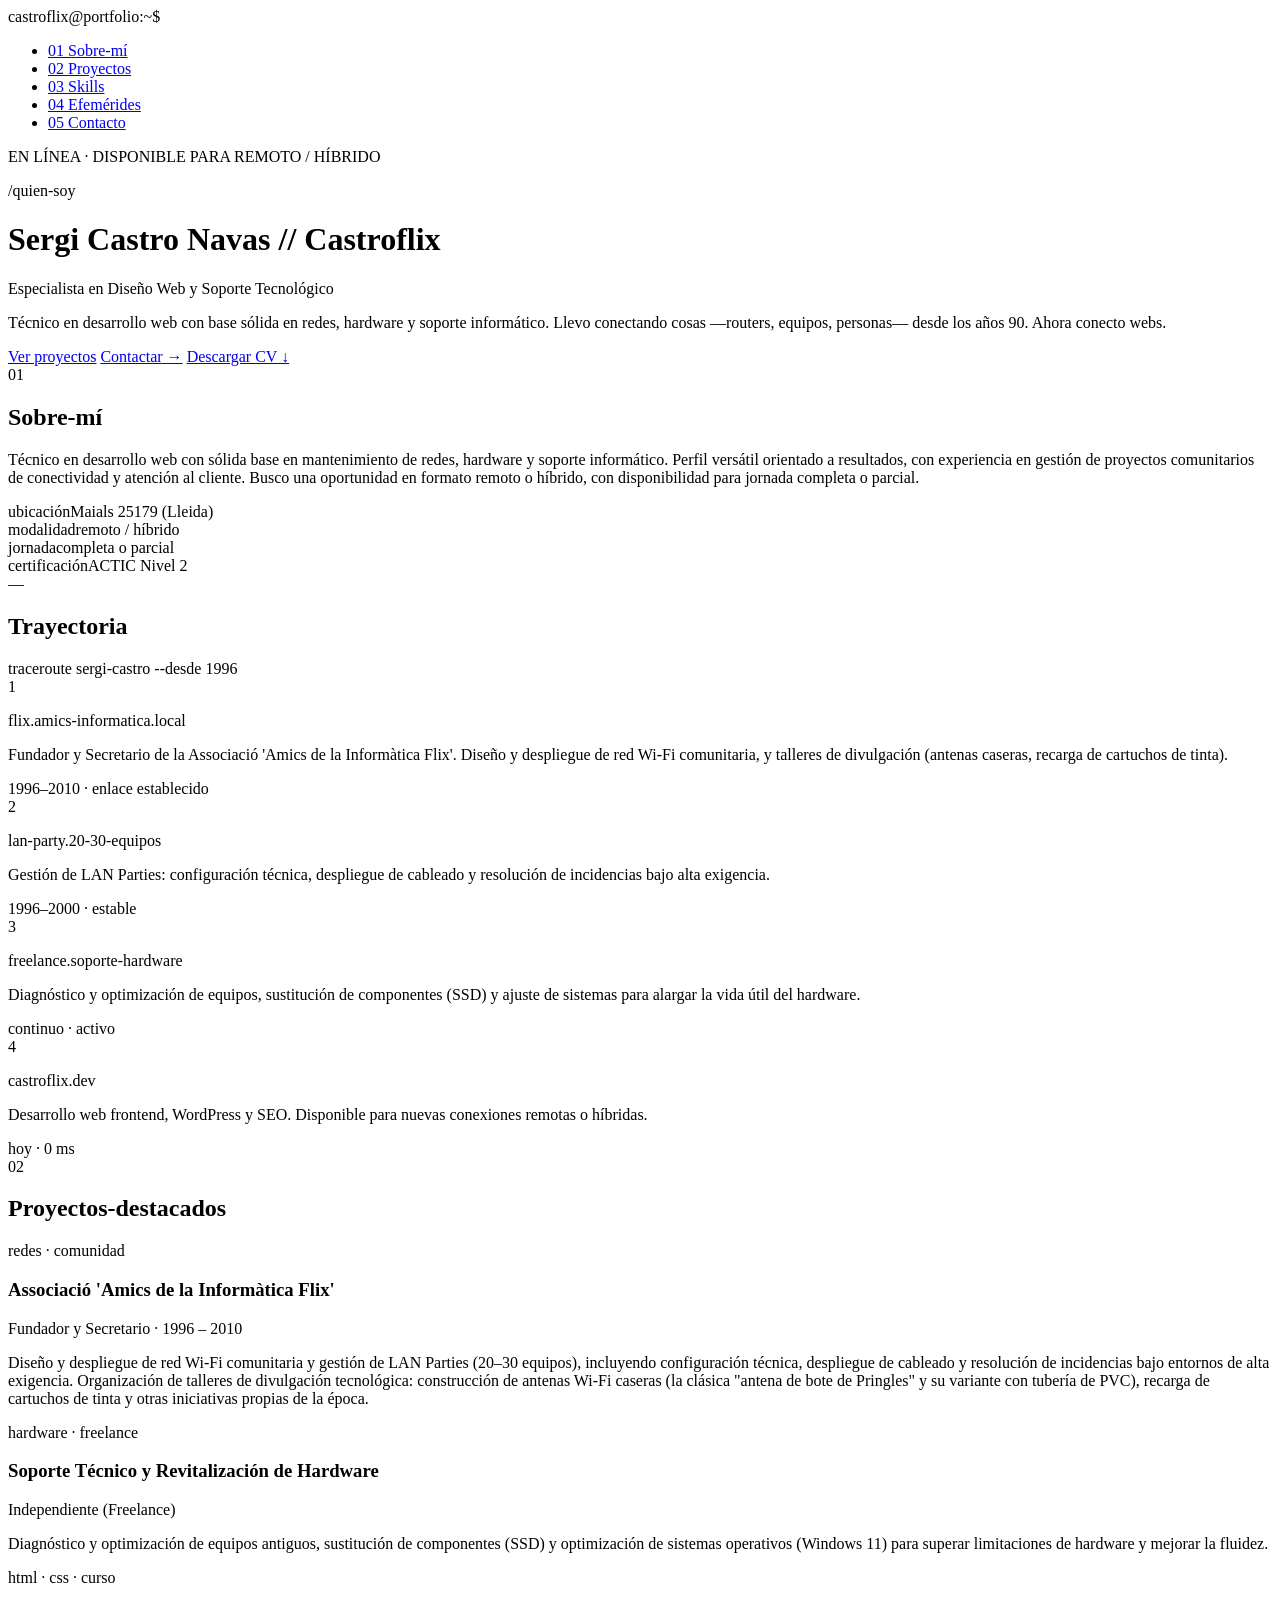
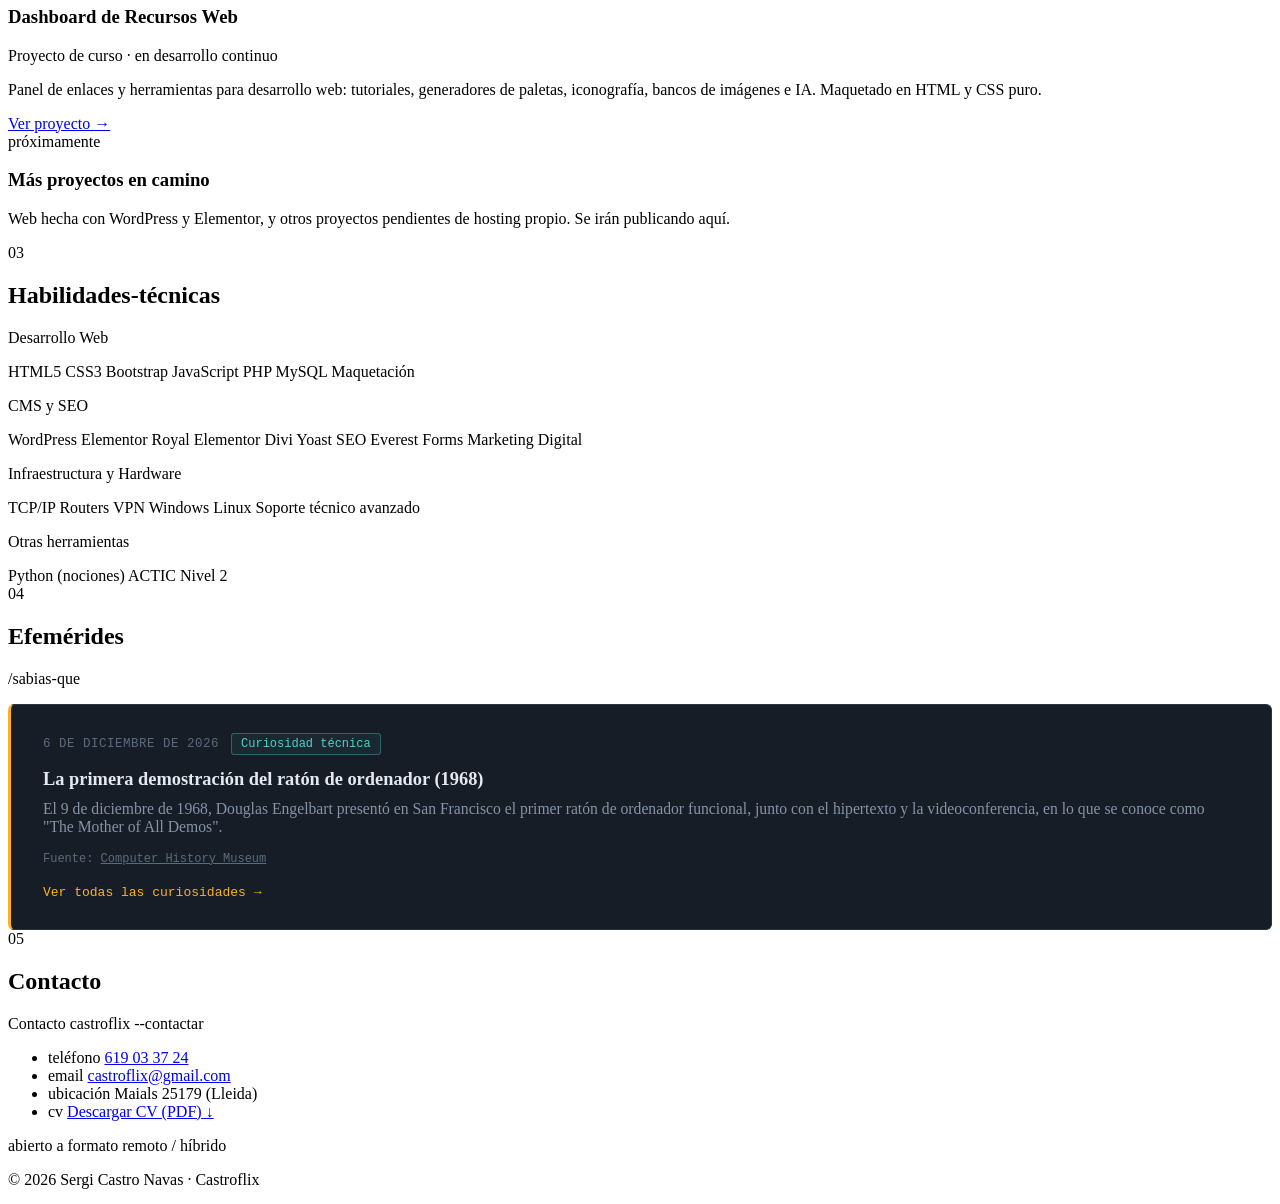
==== index.html @ 85de7d3b "Add files via upload upgrade añadiendo apartado efemerides" ====
<!DOCTYPE html>
<html lang="es">

<head>

    <meta charset="UTF-8">
    <meta name="viewport" content="width=device-width, initial-scale=1.0">

    <!-- Título de la pestaña del navegador -->
    <title>Sergi Castro Navas (Castroflix) - Portfolio de Desarrollador</title>
    <meta name="description"
        content="Portfolio profesional de Sergi Castro Navas (Castroflix), especialista en desarrollo web y soporte tecnológico. Proyectos, habilidades y contacto.">
    <meta name="keywords"
        content="desarrollador web, portfolio, HTML, CSS, JavaScript, Bootstrap, frontend, WordPress, soporte técnico, redes">
    <meta name="author" content="Castroflix">

    <!-- ========================================== -->
    <!-- Fuentes: IBM Plex Mono + IBM Plex Sans      -->
    <!-- ========================================== -->
    <link rel="preconnect" href="https://fonts.googleapis.com">
    <link rel="preconnect" href="https://fonts.gstatic.com" crossorigin>
    <link
        href="https://fonts.googleapis.com/css2?family=IBM+Plex+Mono:wght@400;500;600&family=IBM+Plex+Sans:wght@400;500;600;700&display=swap"
        rel="stylesheet">

    <link rel="stylesheet" href="style.css">
    <link rel="stylesheet" href="efemerides/efemerides.css">

    <!-- Favicons (SVG principal, PNG de respaldo, icono para iOS) -->
    <link rel="icon" href="favicon.svg" type="image/svg+xml">
    <link rel="icon" href="favicon.png" type="image/png">
    <link rel="apple-touch-icon" href="apple-touch-icon.png">

    <!-- Open Graph (Para cuando compartas tu web en Twitter, LinkedIn, WhatsApp, etc.) -->
    <meta property="og:title" content="Sergi Castro Navas (Castroflix) - Portfolio de Desarrollador">
    <meta property="og:description"
        content="Especialista en desarrollo web y soporte tecnológico. Conectando redes desde 1996, construyendo webs desde hoy.">
    <meta property="og:type" content="website">
    <meta property="og:url" content="https://castroflix.github.io/portfolio/">
    <meta property="og:image" content="https://castroflix.github.io/portfolio/imagen.jpg">
</head>

<body>

    <nav class="nav">
        <div class="nav-inner">
            <div class="nav-brand">castroflix<span>@portfolio:~$</span></div>
            <ul class="nav-links">
                <li><a href="#sobre-mi"><span class="idx">01</span> <span class="label">Sobre-mí</span></a></li>
                <li><a href="#proyectos"><span class="idx">02</span> <span class="label">Proyectos</span></a></li>
                <li><a href="#habilidades"><span class="idx">03</span> <span class="label">Skills</span></a></li>
                <li><a href="#efemerides"><span class="idx">04</span> <span class="label">Efemérides</span></a></li>
                <li><a href="#contacto"><span class="idx">05</span> <span class="label">Contacto</span></a></li>
            </ul>
        </div>
    </nav>

    <header class="wrap hero">
        <div class="status-line">
            <span class="status-dot" aria-hidden="true"></span>
            EN LÍNEA · DISPONIBLE PARA REMOTO / HÍBRIDO
        </div>

        <p class="prompt"><span class="path">/quien-soy</span></p>

        <h1 class="name">Sergi Castro Navas <span class="nick">// Castroflix</span></h1>

        <p class="role">
            Especialista en Diseño Web y Soporte Tecnológico
            <span class="signal" aria-hidden="true"><i></i><i></i><i></i><i></i></span>
        </p>

        <p class="tagline">
            Técnico en desarrollo web con base sólida en redes, hardware y soporte informático.
            Llevo conectando cosas —routers, equipos, personas— desde los años 90. Ahora conecto webs.
        </p>

        <div class="hero-cta">
            <a class="btn btn-primary" href="#proyectos">Ver proyectos</a>
            <a class="btn btn-ghost" href="#contacto">Contactar →</a>
            <a class="btn btn-ghost" href="CV-Sergi-Castro-Navas.pdf" target="_blank" rel="noopener">Descargar CV ↓</a>
        </div>
    </header>

    <section id="sobre-mi" class="wrap">
        <div class="section-head">
            <span class="section-idx">01</span>
            <h2 class="section-title">Sobre-mí</h2>
        </div>

        <div class="about-grid">
            <p class="about-text">
                Técnico en desarrollo web con sólida base en mantenimiento de redes, hardware y soporte
                informático. Perfil versátil orientado a resultados, con experiencia en gestión de proyectos
                comunitarios de conectividad y atención al cliente. Busco una oportunidad en formato remoto
                o híbrido, con disponibilidad para jornada completa o parcial.
            </p>

            <div class="meta-panel">
                <div class="meta-row"><span class="meta-key">ubicación</span><span class="meta-val">Maials 25179
                        (Lleida)</span></div>
                <div class="meta-row"><span class="meta-key">modalidad</span><span class="meta-val">remoto /
                        híbrido</span></div>
                <div class="meta-row"><span class="meta-key">jornada</span><span class="meta-val">completa o
                        parcial</span></div>
                <div class="meta-row"><span class="meta-key">certificación</span><span class="meta-val">ACTIC Nivel
                        2</span></div>
            </div>
        </div>
    </section>

    <section id="trayectoria" class="wrap">
        <div class="section-head">
            <span class="section-idx">—</span>
            <h2 class="section-title">Trayectoria</h2>
        </div>

        <div class="traceroute" role="img"
            aria-label="Trayectoria profesional en formato de traceroute, desde 1996 hasta hoy">
            <div class="tr-header"><span class="cmd">traceroute</span> sergi-castro --desde 1996</div>

            <div class="hop">
                <span class="hop-num">1</span>
                <div>
                    <p class="hop-host">flix.amics-informatica.local</p>
                    <p class="hop-desc">Fundador y Secretario de la Associació 'Amics de la Informàtica Flix'. Diseño y
                        despliegue de red Wi-Fi comunitaria, y talleres de divulgación (antenas caseras, recarga de
                        cartuchos de tinta).</p>
                </div>
                <span class="hop-time">1996–2010 <span class="ms">· enlace establecido</span></span>
            </div>

            <div class="hop">
                <span class="hop-num">2</span>
                <div>
                    <p class="hop-host">lan-party.20-30-equipos</p>
                    <p class="hop-desc">Gestión de LAN Parties: configuración técnica, despliegue de cableado y
                        resolución de incidencias bajo alta exigencia.</p>
                </div>
                <span class="hop-time">1996–2000 <span class="ms">· estable</span></span>
            </div>

            <div class="hop">
                <span class="hop-num">3</span>
                <div>
                    <p class="hop-host">freelance.soporte-hardware</p>
                    <p class="hop-desc">Diagnóstico y optimización de equipos, sustitución de componentes (SSD) y ajuste
                        de sistemas para alargar la vida útil del hardware.</p>
                </div>
                <span class="hop-time">continuo <span class="ms">· activo</span></span>
            </div>

            <div class="hop">
                <span class="hop-num">4</span>
                <div>
                    <p class="hop-host">castroflix.dev</p>
                    <p class="hop-desc">Desarrollo web frontend, WordPress y SEO. Disponible para nuevas conexiones
                        remotas o híbridas.</p>
                </div>
                <span class="hop-time">hoy <span class="ms">· 0 ms</span></span>
            </div>
        </div>
    </section>

    <section id="proyectos" class="wrap">
        <div class="section-head">
            <span class="section-idx">02</span>
            <h2 class="section-title">Proyectos-destacados</h2>
        </div>

        <div class="projects">
            <article class="project-card">
                <span class="project-tag">redes · comunidad</span>
                <h3>Associació 'Amics de la Informàtica Flix'</h3>
                <p class="project-role">Fundador y Secretario · 1996 – 2010</p>
                <p class="project-desc">
                    Diseño y despliegue de red Wi-Fi comunitaria y gestión de LAN Parties (20–30 equipos),
                    incluyendo configuración técnica, despliegue de cableado y resolución de incidencias
                    bajo entornos de alta exigencia. Organización de talleres de divulgación tecnológica:
                    construcción de antenas Wi-Fi caseras (la clásica "antena de bote de Pringles" y su
                    variante con tubería de PVC), recarga de cartuchos de tinta y otras iniciativas propias
                    de la época.
                </p>
            </article>

            <article class="project-card">
                <span class="project-tag">hardware · freelance</span>
                <h3>Soporte Técnico y Revitalización de Hardware</h3>
                <p class="project-role">Independiente (Freelance)</p>
                <p class="project-desc">
                    Diagnóstico y optimización de equipos antiguos, sustitución de componentes (SSD) y
                    optimización de sistemas operativos (Windows 11) para superar limitaciones de hardware
                    y mejorar la fluidez.
                </p>
            </article>
            <!-- Proyecto: Dashboard de Recursos Web -->
            <article class="project-card">
                <span class="project-tag">html · css · curso</span>
                <h3>Dashboard de Recursos Web</h3>
                <p class="project-role">Proyecto de curso · en desarrollo continuo</p>
                <p class="project-desc">
                    Panel de enlaces y herramientas para desarrollo web: tutoriales, generadores de
                    paletas, iconografía, bancos de imágenes e IA. Maquetado en HTML y CSS puro.
                </p>
                <a class="project-link" href="https://castroflix.github.io/mis_recursos_web/" target="_blank"
                    rel="noopener">Ver proyecto →</a>
            </article>

            <!-- Placeholder: más proyectos pendientes de alojar -->
            <article class="project-card placeholder">
                <span class="project-tag">próximamente</span>
                <h3>Más proyectos en camino</h3>
                <p class="project-desc">
                    Web hecha con WordPress y Elementor, y otros proyectos pendientes de hosting propio.
                    Se irán publicando aquí.
                </p>
            </article>
        </div>
    </section>

    <section id="habilidades" class="wrap">
        <div class="section-head">
            <span class="section-idx">03</span>
            <h2 class="section-title">Habilidades-técnicas</h2>
        </div>

        <div class="skills-grid">
            <div class="skill-card">
                <p class="skill-cat">Desarrollo Web</p>
                <div class="chip-row">
                    <span class="chip">HTML5</span>
                    <span class="chip">CSS3</span>
                    <span class="chip">Bootstrap</span>
                    <span class="chip">JavaScript</span>
                    <span class="chip">PHP</span>
                    <span class="chip">MySQL</span>
                    <span class="chip">Maquetación</span>
                </div>
            </div>

            <div class="skill-card">
                <p class="skill-cat">CMS y SEO</p>
                <div class="chip-row">
                    <span class="chip">WordPress</span>
                    <span class="chip">Elementor</span>
                    <span class="chip">Royal Elementor</span>
                    <span class="chip">Divi</span>
                    <span class="chip">Yoast SEO</span>
                    <span class="chip">Everest Forms</span>
                    <span class="chip">Marketing Digital</span>
                </div>
            </div>

            <div class="skill-card">
                <p class="skill-cat">Infraestructura y Hardware</p>
                <div class="chip-row">
                    <span class="chip">TCP/IP</span>
                    <span class="chip">Routers</span>
                    <span class="chip">VPN</span>
                    <span class="chip">Windows</span>
                    <span class="chip">Linux</span>
                    <span class="chip">Soporte técnico avanzado</span>
                </div>
            </div>

            <div class="skill-card">
                <p class="skill-cat">Otras herramientas</p>
                <div class="chip-row">
                    <span class="chip">Python (nociones)</span>
                    <span class="chip">ACTIC Nivel 2</span>
                </div>
            </div>
        </div>
    </section>

    <section id="efemerides" class="wrap">
        <div class="section-head">
            <span class="section-idx">04</span>
            <h2 class="section-title">Efemérides</h2>
        </div>

        <p class="prompt"><span class="path">/sabias-que</span></p>

        <article class="efemeride-card" id="efemerideCard">
            <div class="efemeride-meta">
                <span class="efemeride-fecha" id="efemerideFecha"></span>
                <span class="efemeride-categoria" id="efemerideCategoria"></span>
            </div>
            <h3 class="efemeride-titulo" id="efemerideTitulo"></h3>
            <p class="efemeride-texto" id="efemerideTexto"></p>
            <p class="efemeride-fuentes" id="efemerideFuentes"></p>
            <a href="efemerides/" class="efemeride-enlace">Ver todas las curiosidades →</a>
        </article>
    </section>

    <section id="contacto" class="wrap">
        <div class="section-head">
            <span class="section-idx">05</span>
            <h2 class="section-title">Contacto</h2>
        </div>

        <div class="contact-panel">
            <p class="contact-cmd"><span class="cmd">Contacto</span> castroflix --contactar</p>

            <ul class="contact-list">
                <li><span class="k">teléfono</span> <a href="tel:+34619033724">619 03 37 24</a></li>
                <li><span class="k">email</span> <a href="mailto:castroflix@gmail.com">castroflix@gmail.com</a></li>
                <li><span class="k">ubicación</span> <span>Maials 25179 (Lleida)</span></li>
                <li><span class="k">cv</span> <a href="CV-Sergi-Castro-Navas.pdf" target="_blank"
                        rel="noopener">Descargar CV (PDF) ↓</a></li>
            </ul>

            <span class="availability"><span class="status-dot" aria-hidden="true"></span> abierto a formato remoto /
                híbrido</span>
        </div>
    </section>

    <footer class="wrap">
        <p>© 2026 Sergi Castro Navas <span class="amber">·</span> Castroflix</p>
    </footer>

    <script src="script.js"></script>
</body>

</html>
---- efemerides/efemerides.css ----
/* =========================================================
   EFEMÉRIDES — "¿Sabías que...?"
   Hoja de estilos autocontenida y reutilizable.

   Cada color usa var(--variable-del-sitio, valor-por-defecto):
   si tu web ya define esa variable CSS (--amber, --teal, etc.)
   la hereda automáticamente; si no, usa el valor por defecto.
   Así este archivo funciona tal cual en cualquier web, aunque
   no comparta el mismo sistema de diseño.
   ========================================================= */

.efemeride-card {
  position: relative;
  background: var(--bg-panel, #171d26);
  border: 1px solid var(--line, #2a3441);
  border-left: 3px solid var(--amber, #ffb020);
  border-radius: 6px;
  padding: 28px 32px;
}

.efemeride-meta {
  display: flex;
  align-items: center;
  gap: 12px;
  flex-wrap: wrap;
  margin-bottom: 14px;
}

.efemeride-fecha {
  font-family: var(--mono, ui-monospace, monospace);
  font-size: 12.5px;
  text-transform: uppercase;
  letter-spacing: 0.04em;
  color: var(--text-dim, #5c6a7d);
}

.efemeride-categoria {
  font-family: var(--mono, ui-monospace, monospace);
  font-size: 12px;
  color: var(--teal, #4fd1c5);
  border: 1px solid rgba(79, 209, 197, 0.35);
  background: rgba(79, 209, 197, 0.07);
  padding: 3px 9px;
  border-radius: 3px;
}

.efemeride-titulo {
  margin: 0 0 10px;
  font-size: 1.15rem;
  color: var(--text-primary, #e4e9f0);
}

.efemeride-texto {
  color: var(--text-muted, #8593a6);
  margin: 0 0 16px;
  font-size: 0.98rem;
}

.efemeride-fuentes {
  font-family: var(--mono, ui-monospace, monospace);
  font-size: 12px;
  color: var(--text-dim, #5c6a7d);
  margin: 0 0 16px;
}

.efemeride-fuentes:empty {
  display: none;
}

.efemeride-fuentes a {
  color: var(--text-dim, #5c6a7d);
  text-decoration: underline;
}

.efemeride-fuentes a:hover {
  color: var(--amber, #ffb020);
}

.efemeride-enlace {
  display: inline-block;
  font-family: var(--mono, ui-monospace, monospace);
  font-size: 13px;
  color: var(--amber, #ffb020);
  text-decoration: none;
  border-bottom: 1px solid transparent;
}

.efemeride-enlace:hover {
  border-bottom-color: var(--amber, #ffb020);
}

@media (max-width: 560px) {
  .efemeride-card {
    padding: 22px 22px;
  }
}

/* =========================================================
   ARCHIVO (/efemerides/) — listado y ficha individual
   ========================================================= */

.efemerides-lista {
  display: grid;
  gap: 16px;
  margin-bottom: 40px;
}

.efemerides-lista-item {
  background: var(--bg-panel, #171d26);
  border: 1px solid var(--line, #2a3441);
  border-left: 3px solid var(--amber, #ffb020);
  border-radius: 6px;
  padding: 20px 24px;
}

.efemerides-lista-item .efemeride-fecha,
.efemerides-lista-item .efemeride-categoria {
  margin-bottom: 6px;
}

.efemerides-lista-item h3 {
  font-size: 1.05rem;
  margin: 8px 0 6px;
}

.efemerides-lista-item h3 a {
  color: var(--text-primary, #e4e9f0);
  text-decoration: none;
}

.efemerides-lista-item h3 a:hover {
  color: var(--amber, #ffb020);
}

.efemerides-lista-item p {
  color: var(--text-muted, #8593a6);
  font-size: 0.95rem;
  margin: 0;
}

.efemeride-pagina {
  border-top: none;
  padding-top: 40px;
}

.efemeride-ficha {
  max-width: 68ch;
}

.efemeride-ficha-volver {
  display: inline-block;
  margin-bottom: 24px;
  font-family: var(--mono, ui-monospace, monospace);
  font-size: 13px;
  color: var(--text-dim, #5c6a7d);
  text-decoration: none;
}

.efemeride-ficha-volver:hover {
  color: var(--amber, #ffb020);
}
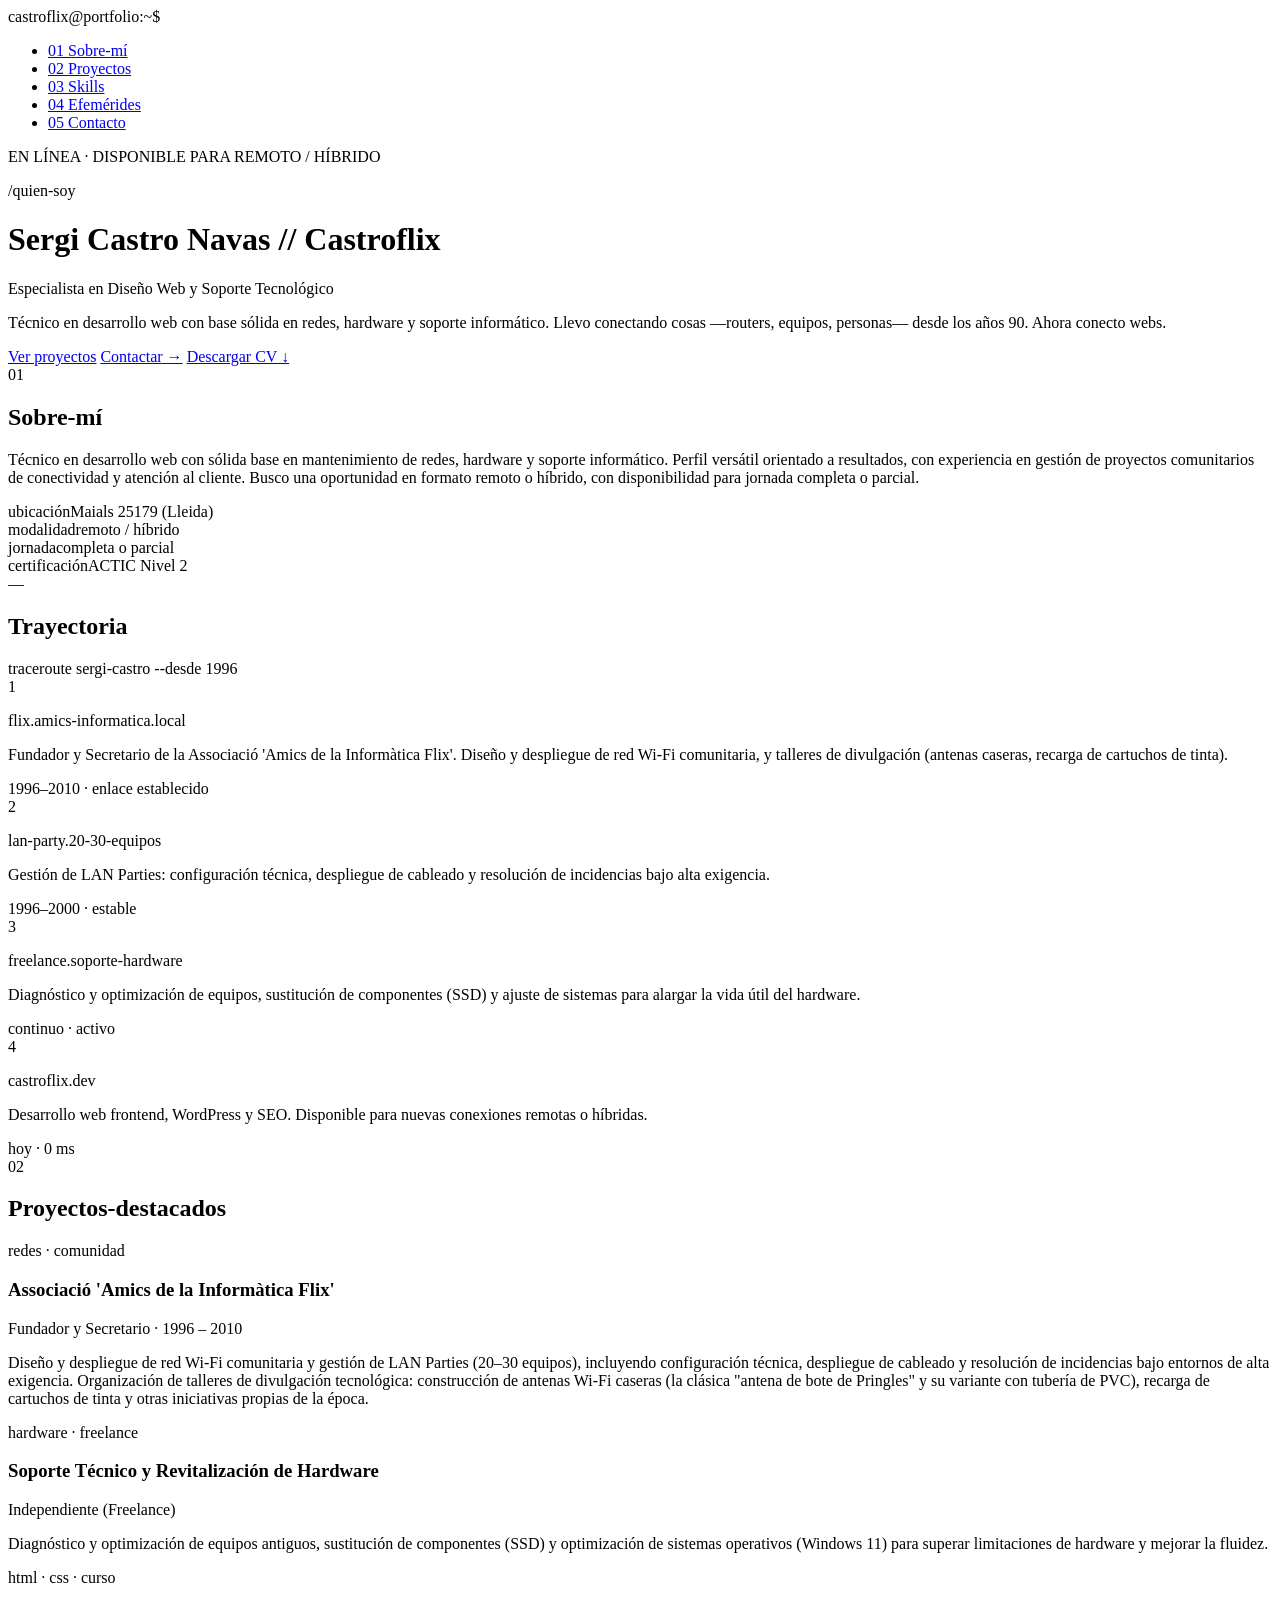
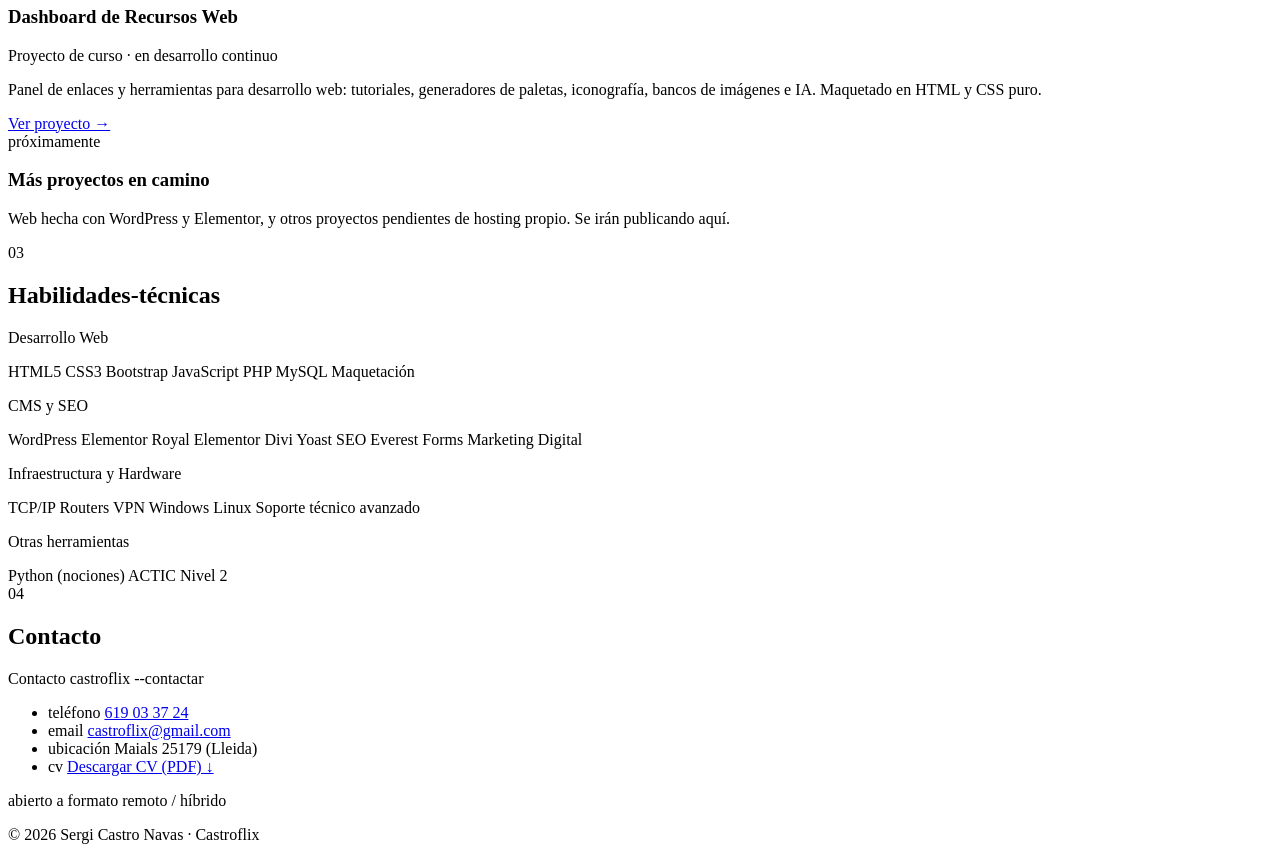
==== commit f7be1edc: "Update index.html" ====
--- a/index.html
+++ b/index.html
@@ -23,13 +23,13 @@
         href="https://fonts.googleapis.com/css2?family=IBM+Plex+Mono:wght@400;500;600&family=IBM+Plex+Sans:wght@400;500;600;700&display=swap"
         rel="stylesheet">
 
-    <link rel="stylesheet" href="style.css">
+    <link rel="stylesheet" href="style.css">
     <link rel="stylesheet" href="efemerides/efemerides.css">
 
     <!-- Favicons (SVG principal, PNG de respaldo, icono para iOS) -->
-    <link rel="icon" href="favicon.svg" type="image/svg+xml">
-    <link rel="icon" href="favicon.png" type="image/png">
-    <link rel="apple-touch-icon" href="apple-touch-icon.png">
+    <link rel="icon" href="img/favicon.svg" type="image/svg+xml">
+    <link rel="icon" href="img/favicon.png" type="image/png">
+    <link rel="apple-touch-icon" href="img/apple-touch-icon.png">
 
     <!-- Open Graph (Para cuando compartas tu web en Twitter, LinkedIn, WhatsApp, etc.) -->
     <meta property="og:title" content="Sergi Castro Navas (Castroflix) - Portfolio de Desarrollador">
@@ -37,7 +37,7 @@
         content="Especialista en desarrollo web y soporte tecnológico. Conectando redes desde 1996, construyendo webs desde hoy.">
     <meta property="og:type" content="website">
     <meta property="og:url" content="https://castroflix.github.io/portfolio/">
-    <meta property="og:image" content="https://castroflix.github.io/portfolio/imagen.jpg">
+    <meta property="og:image" content="https://castroflix.github.io/portfolio/img/imagen.jpg">
 </head>
 
 <body>
@@ -78,7 +78,7 @@
         <div class="hero-cta">
             <a class="btn btn-primary" href="#proyectos">Ver proyectos</a>
             <a class="btn btn-ghost" href="#contacto">Contactar →</a>
-            <a class="btn btn-ghost" href="CV-Sergi-Castro-Navas.pdf" target="_blank" rel="noopener">Descargar CV ↓</a>
+            <a class="btn btn-ghost" href="datos/CV-Sergi-Castro-Navas.pdf" target="_blank" rel="noopener">Descargar CV ↓</a>
         </div>
     </header>
 
@@ -273,29 +273,11 @@
         </div>
     </section>
 
-    <section id="efemerides" class="wrap">
+    
+
+    <section id="contacto" class="wrap">
         <div class="section-head">
             <span class="section-idx">04</span>
-            <h2 class="section-title">Efemérides</h2>
-        </div>
-
-        <p class="prompt"><span class="path">/sabias-que</span></p>
-
-        <article class="efemeride-card" id="efemerideCard">
-            <div class="efemeride-meta">
-                <span class="efemeride-fecha" id="efemerideFecha"></span>
-                <span class="efemeride-categoria" id="efemerideCategoria"></span>
-            </div>
-            <h3 class="efemeride-titulo" id="efemerideTitulo"></h3>
-            <p class="efemeride-texto" id="efemerideTexto"></p>
-            <p class="efemeride-fuentes" id="efemerideFuentes"></p>
-            <a href="efemerides/" class="efemeride-enlace">Ver todas las curiosidades →</a>
-        </article>
-    </section>
-
-    <section id="contacto" class="wrap">
-        <div class="section-head">
-            <span class="section-idx">05</span>
             <h2 class="section-title">Contacto</h2>
         </div>
 
@@ -306,7 +288,7 @@
                 <li><span class="k">teléfono</span> <a href="tel:+34619033724">619 03 37 24</a></li>
                 <li><span class="k">email</span> <a href="mailto:castroflix@gmail.com">castroflix@gmail.com</a></li>
                 <li><span class="k">ubicación</span> <span>Maials 25179 (Lleida)</span></li>
-                <li><span class="k">cv</span> <a href="CV-Sergi-Castro-Navas.pdf" target="_blank"
+                <li><span class="k">cv</span> <a href="datos/CV-Sergi-Castro-Navas.pdf" target="_blank"
                         rel="noopener">Descargar CV (PDF) ↓</a></li>
             </ul>
 
@@ -322,4 +304,4 @@
     <script src="script.js"></script>
 </body>
 
-</html>+</html>
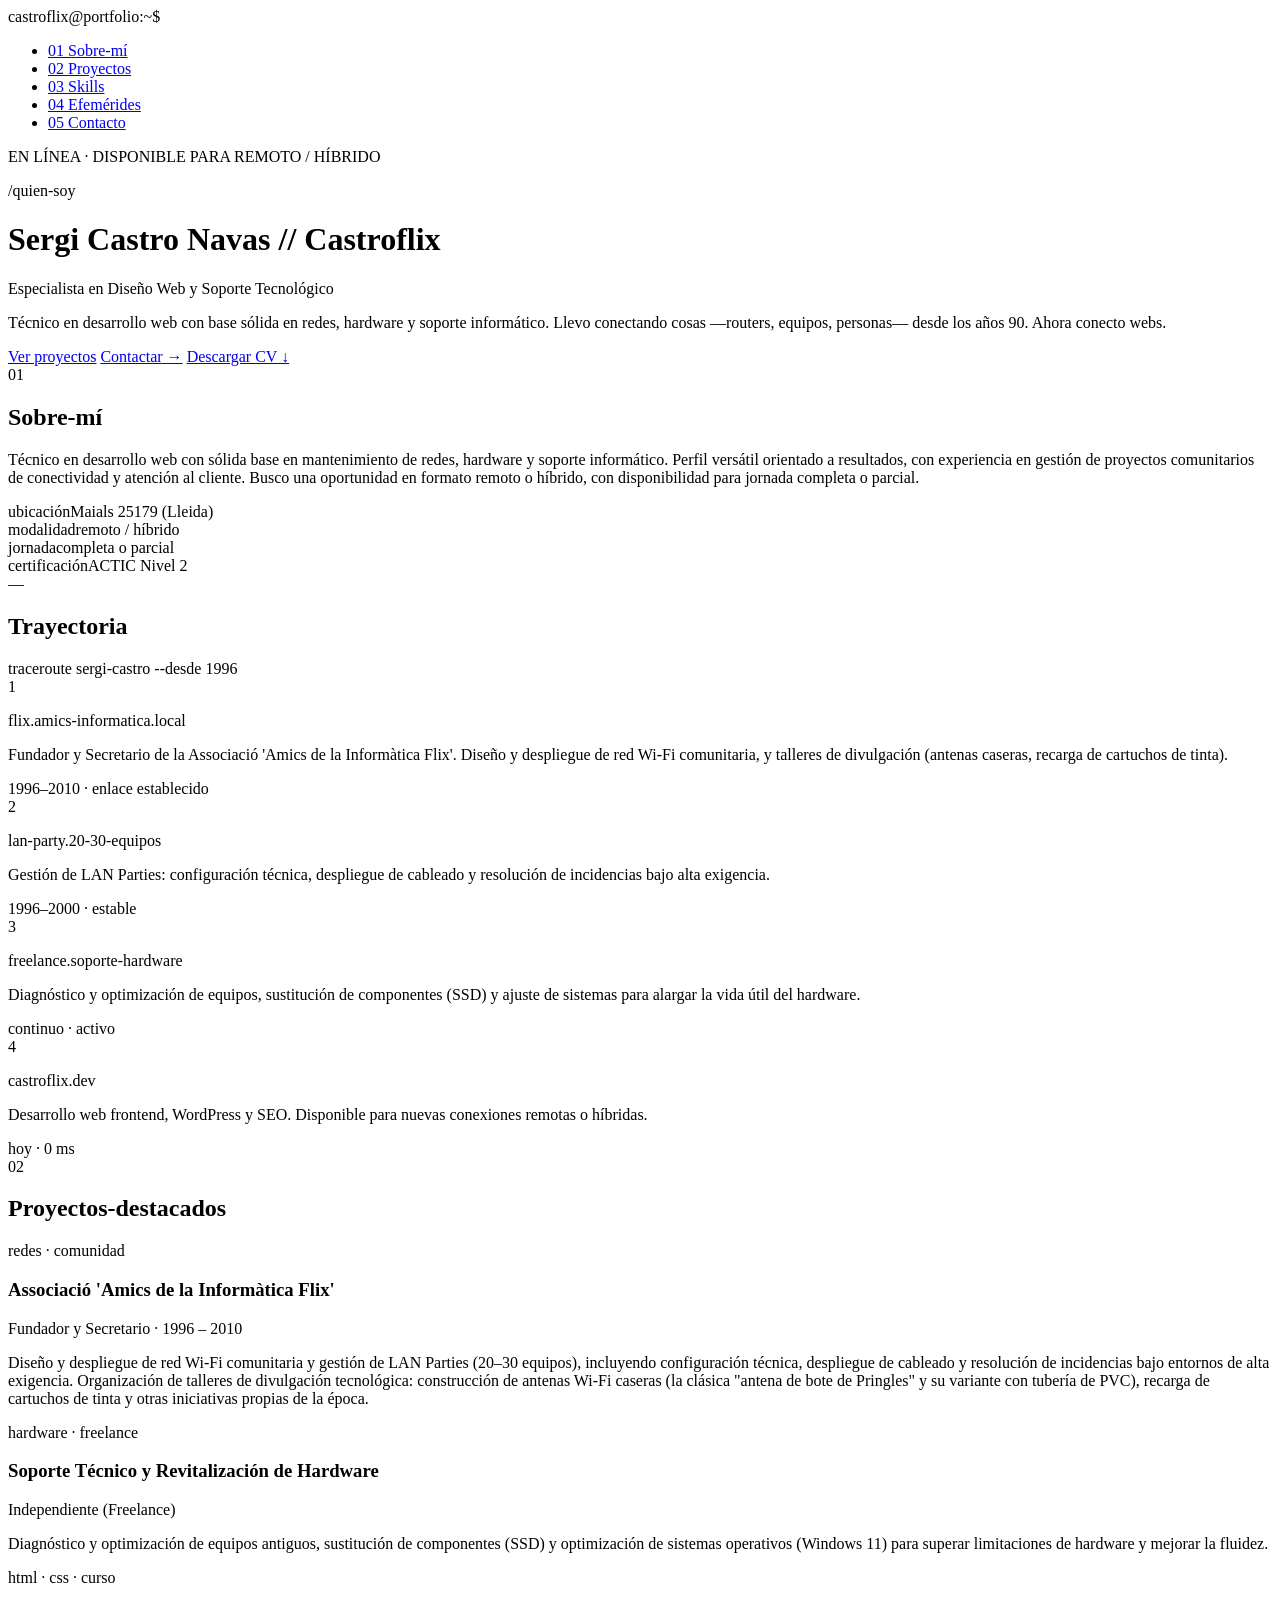
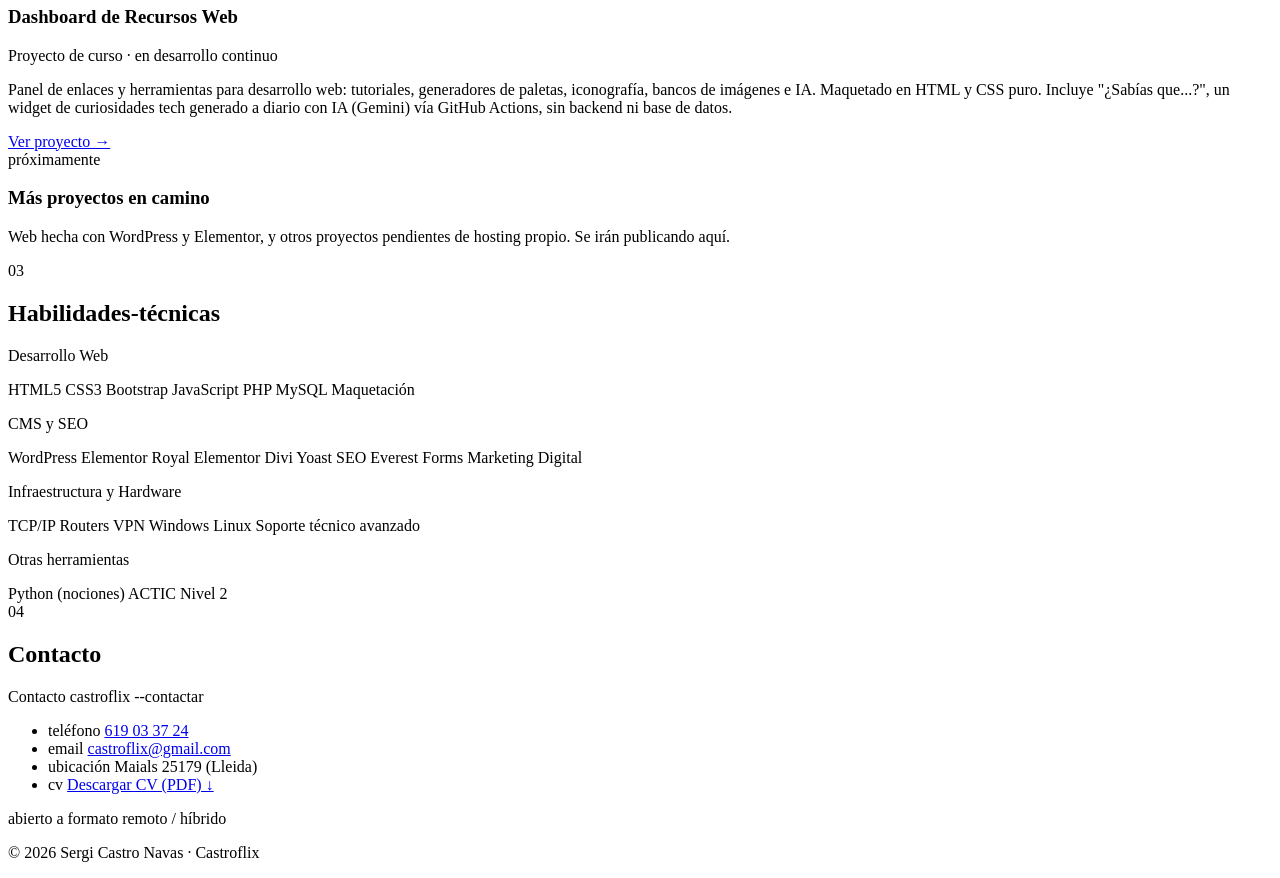
==== commit f444be8c: "Add files via upload" ====
--- a/index.html
+++ b/index.html
@@ -78,7 +78,8 @@
         <div class="hero-cta">
             <a class="btn btn-primary" href="#proyectos">Ver proyectos</a>
             <a class="btn btn-ghost" href="#contacto">Contactar →</a>
-            <a class="btn btn-ghost" href="datos/CV-Sergi-Castro-Navas.pdf" target="_blank" rel="noopener">Descargar CV ↓</a>
+            <a class="btn btn-ghost" href="datos/CV-Sergi-Castro-Navas.pdf" target="_blank" rel="noopener">Descargar CV
+                ↓</a>
         </div>
     </header>
 
@@ -201,6 +202,8 @@
                 <p class="project-desc">
                     Panel de enlaces y herramientas para desarrollo web: tutoriales, generadores de
                     paletas, iconografía, bancos de imágenes e IA. Maquetado en HTML y CSS puro.
+                    Incluye "¿Sabías que...?", un widget de curiosidades tech generado a diario
+                    con IA (Gemini) vía GitHub Actions, sin backend ni base de datos.
                 </p>
                 <a class="project-link" href="https://castroflix.github.io/mis_recursos_web/" target="_blank"
                     rel="noopener">Ver proyecto →</a>
@@ -273,7 +276,7 @@
         </div>
     </section>
 
-    
+
 
     <section id="contacto" class="wrap">
         <div class="section-head">
@@ -304,4 +307,4 @@
     <script src="script.js"></script>
 </body>
 
-</html>
+</html>
